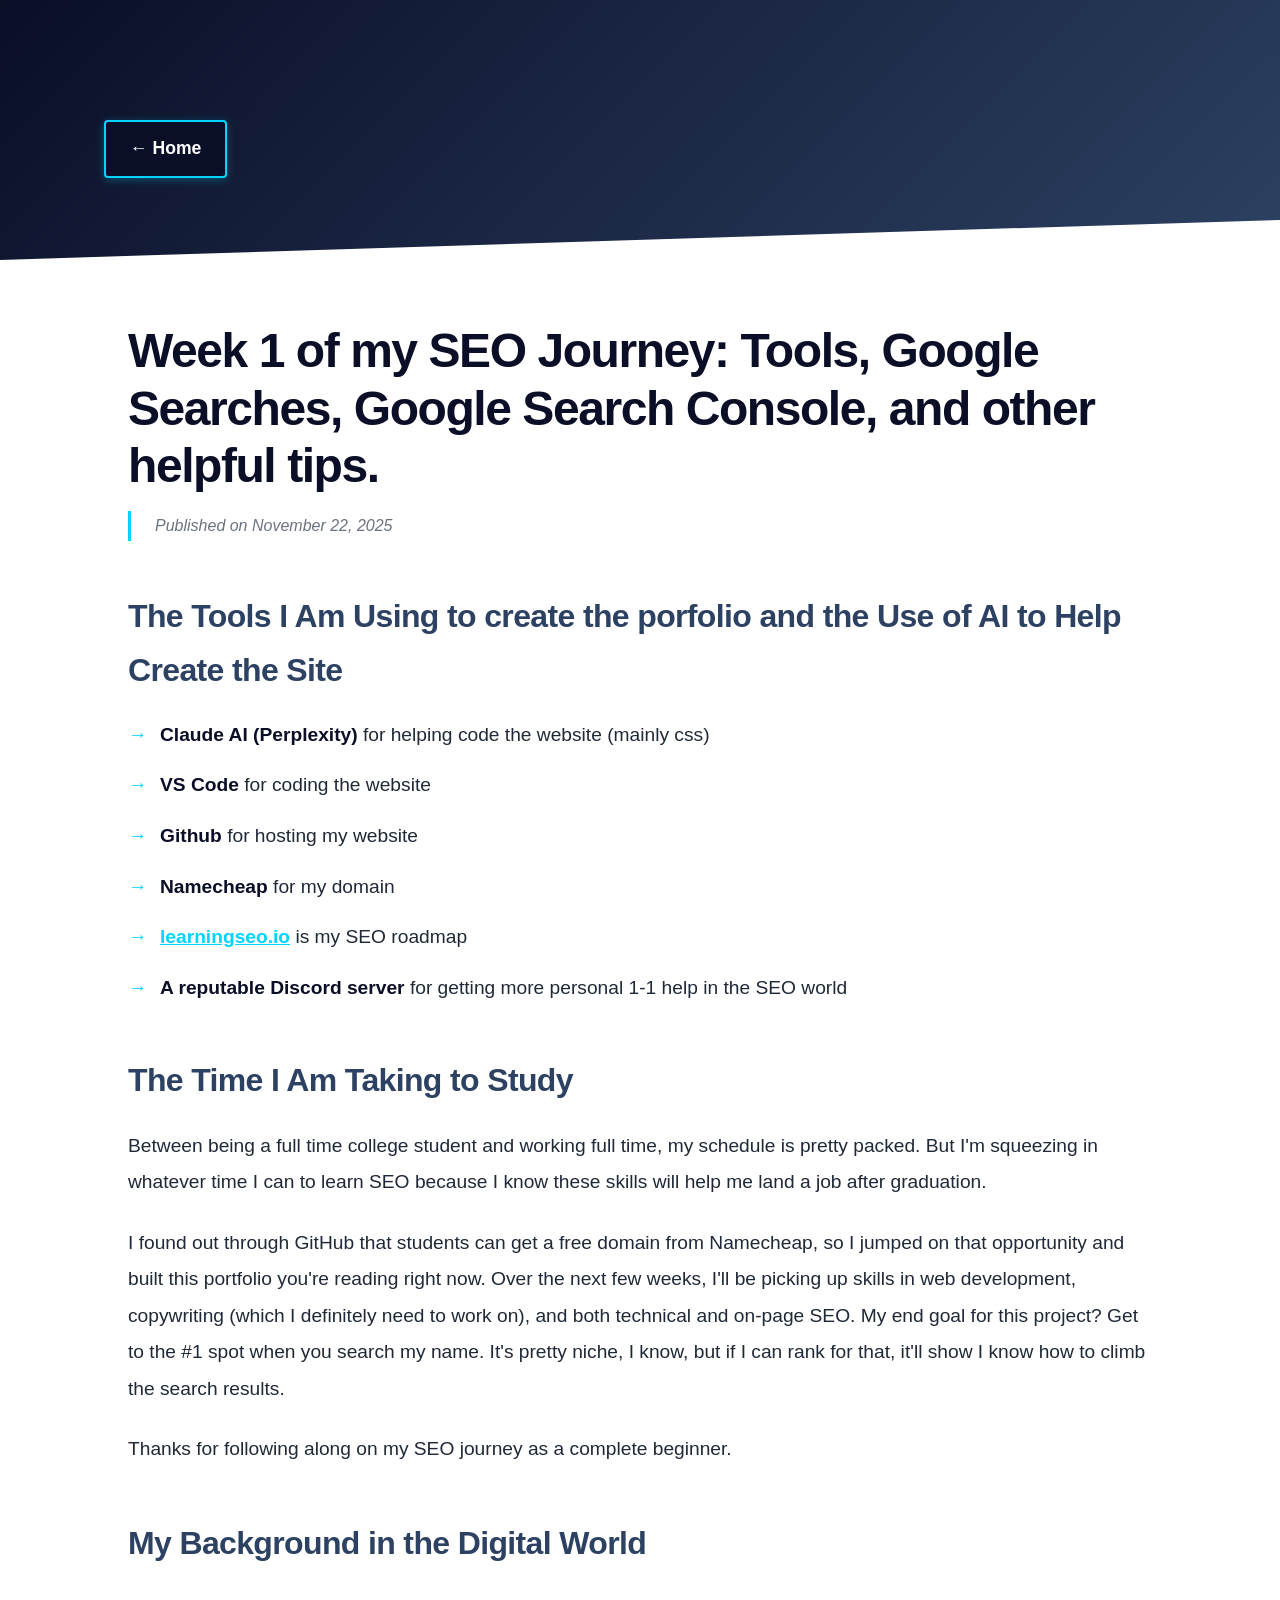
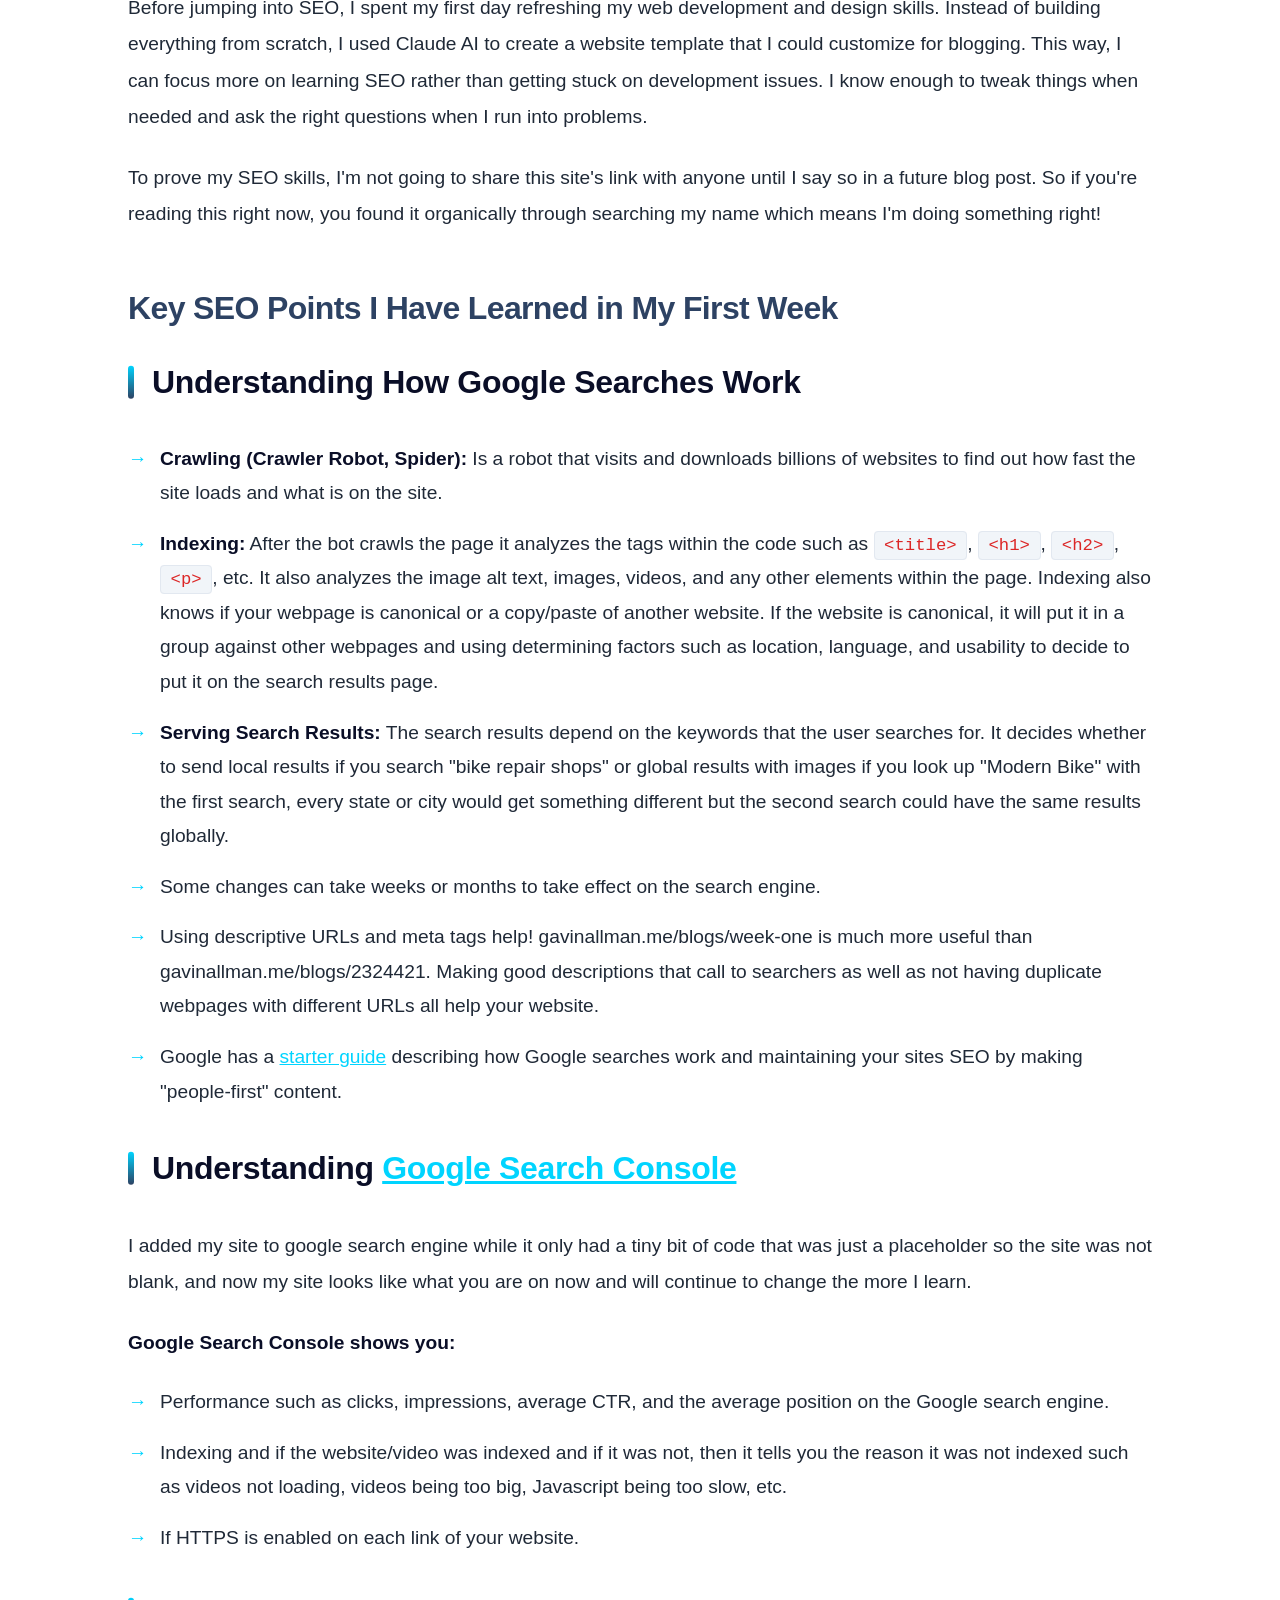
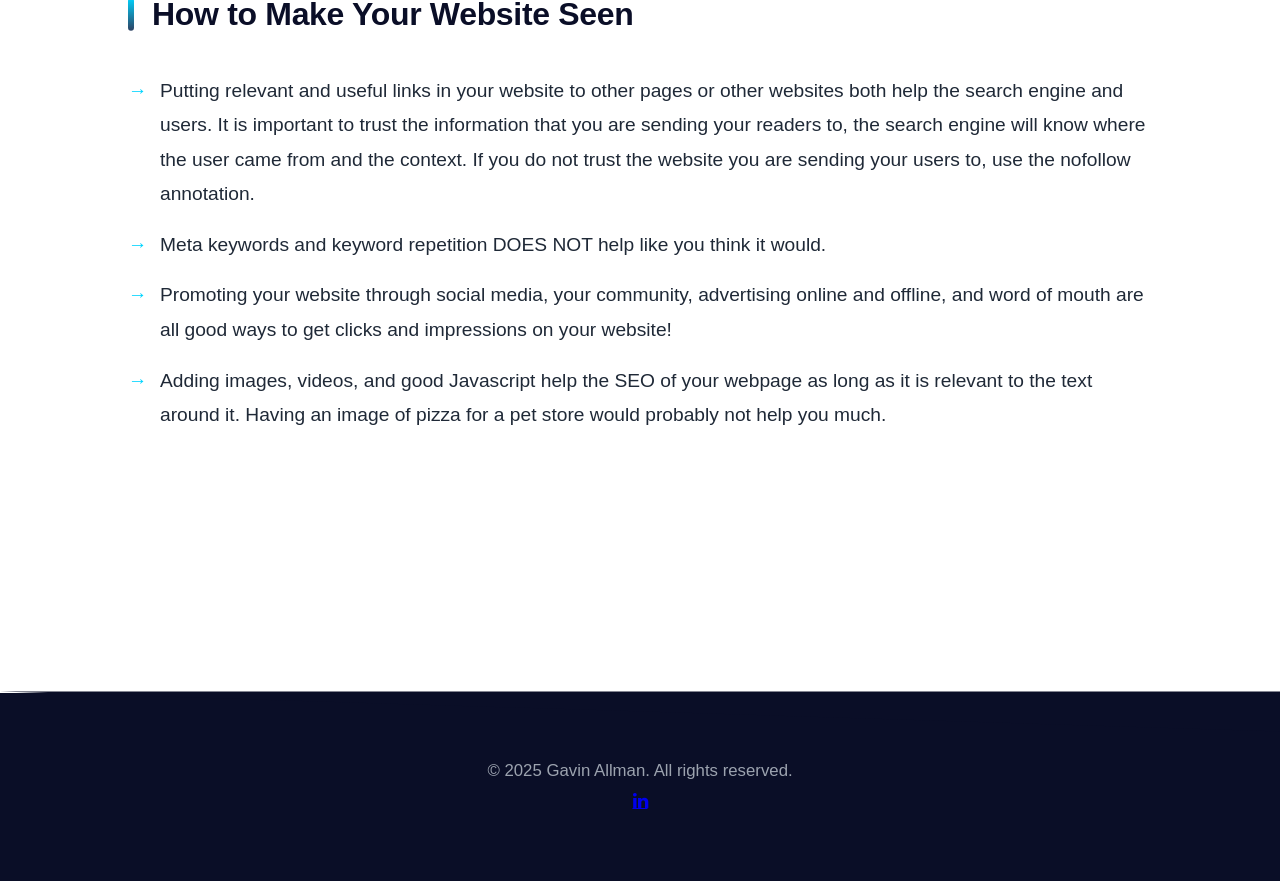
==== WeekOne.html @ 4b03d3f2 "Created my homepage and first blog post. Used schemas and meta tags to see what the website would lo" ====
<!DOCTYPE html>
<html lang="en">
<head>
    <meta charset="UTF-8">
    <title>My SEO Journey Week One | Tools To Get Your Website Seen</title>
    <meta name="description" content="Follow the first week of my SEO journey from scratch. Learn about Google Search Engine, Google Search Console, and other tools to help you start.">
    <link rel="stylesheet" href="styles.css">
    <link rel="stylesheet" href="https://cdnjs.cloudflare.com/ajax/libs/font-awesome/4.7.0/css/font-awesome.min.css">

    <script type="application/ld+json">
    {
        "@context": "https://schema.org",
        "@type": "BlogPosting",
        "headline": "Week 1 of my SEO Journey: Tools, Google Searches, Google Search Console, and other helpful tips.",
        "author": {
            "@type": "Person",
            "name": "Gavin Allman",
            "url": "https://gavinallman.me"
        },
        "datePublished": "2025-11-11",
        "dateModified": "2025-11-11",
        "image": "https://gavinallman.me/images/week-one-seo.jpg",
        "url": "https://gavinallman.me/blogs/week-one",
        "publisher": {
            "@type": "Person",
            "name": "Gavin Allman"
        },
        "description": "Follow the first week of my SEO journey from scratch. Learn about Google Search Engine, Google Search Console, and other tools to help you start.",
        "mainEntityOfPage": {
            "@type": "WebPage",
            "@id": "https://gavinallman.me/blogs/week-one"
        }
    }
    </script>
</head>
<body>
    <header>
        <nav>
            <a href="index.html">← Home</a>
        </nav>
    </header>
    
    <main>
        <article>
            <h1>Week 1 of my SEO Journey: Tools, Google Searches, Google Search Console, and other helpful tips.</h1>
            <p class="meta">Published on November 22, 2025</p>
            
            <h2>The Tools I Am Using to create the porfolio and the Use of AI to Help Create the Site</h2>
            <ul>
                <li><strong>Claude AI (Perplexity)</strong> for helping code the website (mainly css)</li>
                <li><strong>VS Code</strong> for coding the website</li>
                <li><strong>Github</strong> for hosting my website</li>
                <li><strong>Namecheap</strong> for my domain</li>
                <li><strong><a href="https://learningseo.io/" target="_blank" rel="noopener">learningseo.io</a></strong> is my SEO roadmap</li>
                <li><strong>A reputable Discord server</strong> for getting more personal 1-1 help in the SEO world</li>
            </ul>

            <h2>The Time I Am Taking to Study</h2>
            <p>
                Between being a full time college student and working full time, my schedule is pretty packed. But I'm squeezing in whatever
                 time I can to learn SEO because I know these skills will help me land a job after graduation.
            </p>
            <p>
                I found out through GitHub that students can get a free domain from Namecheap, so I jumped on that 
                opportunity and built this portfolio you're reading right now. Over the next few weeks, I'll be picking
                 up skills in web development, copywriting (which I definitely need to work on), and both technical and on-page SEO.
                  My end goal for this project? Get to the #1 spot when you search my name. It's pretty niche, I know, but if I can rank for that, 
                  it'll show I know how to climb the search results.
            </p>
            <p>
                Thanks for following along on my SEO journey as a complete beginner.
            </p>

            <h2>My Background in the Digital World</h2>
            <p>
                Before jumping into SEO, I spent my first day refreshing my web development and design skills. 
                Instead of building everything from scratch, I used Claude AI to create a website template that
                 I could customize for blogging. This way, I can focus more on learning SEO rather than getting
                stuck on development issues. I know enough to tweak things when needed and ask the right questions 
                when I run into problems.
            </p>
            <p>
                To prove my SEO skills, I'm not going to share this site's 
                link with anyone until I say so in a future blog post. So if you're reading 
                this right now, you found it organically through searching my name which means I'm 
                doing something right!
            </p>

            <h2>Key SEO Points I Have Learned in My First Week</h2>
            
            <h3>Understanding How Google Searches Work</h3>
            <ul>
                <li><strong>Crawling (Crawler Robot, Spider):</strong> Is a robot that visits and downloads billions of websites to find out how fast the site loads and what is on the site.</li>
                <li><strong>Indexing:</strong> After the bot crawls the page it analyzes the tags within the code such as <code>&lt;title&gt;</code>, <code>&lt;h1&gt;</code>, <code>&lt;h2&gt;</code>, <code>&lt;p&gt;</code>, etc. It also analyzes the image alt text, images, videos, and any other elements within the page. Indexing also knows if your webpage is canonical or a copy/paste of another website. If the website is canonical, it will put it in a group against other webpages and using determining factors such as location, language, and usability to decide to put it on the search results page.</li>
                <li><strong>Serving Search Results:</strong> The search results depend on the keywords that the user searches for. It decides whether to send local results if you search "bike repair shops" or global results with images if you look up "Modern Bike" with the first search, every state or city would get something different but the second search could have the same results globally.</li>
                <li>Some changes can take weeks or months to take effect on the search engine.</li>
                <li>Using descriptive URLs and meta tags help! gavinallman.me/blogs/week-one is much more useful than gavinallman.me/blogs/2324421. Making good descriptions that call to searchers as well as not having duplicate webpages with different URLs all help your website.</li>
                <li>Google has a <a href="https://developers.google.com/search/docs/fundamentals/seo-starter-guide" target="_blank" rel="noopener">starter guide</a> describing how Google searches work and maintaining your sites SEO by making "people-first" content.</li>
            </ul>

            <h3>Understanding <a href="https://search.google.com/search-console/about" target="_blank" rel="noopener">Google Search Console</a></h3>
            <p>
                I added my site to google search engine while it only had a tiny bit of code that was just a placeholder 
                so the site was not blank, and now my site looks like what you are on now and will continue to change the 
                more I learn.
            </p>
            <p><strong>Google Search Console shows you:</strong></p>
            <ul>
                <li>Performance such as clicks, impressions, average CTR, and the average position on the Google search engine.</li>
                <li>Indexing and if the website/video was indexed and if it was not, then it tells you the reason it was not indexed such as videos not loading, videos being too big, Javascript being too slow, etc.</li>
                <li>If HTTPS is enabled on each link of your website.</li>
            </ul>

            <h3>How to Make Your Website Seen</h3>
            <ul>
                <li>Putting relevant and useful links in your website to other pages or other websites both help the search engine and users. It is important to trust the information that you are sending your readers to, the search engine will know where the user came from and the context. If you do not trust the website you are sending your users to, use the nofollow annotation.</li>
                <li>Meta keywords and keyword repetition DOES NOT help like you think it would.</li>
                <li>Promoting your website through social media, your community, advertising online and offline, and word of mouth are all good ways to get clicks and impressions on your website!</li>
                <li>Adding images, videos, and good Javascript help the SEO of your webpage as long as it is relevant to the text around it. Having an image of pizza for a pet store would probably not help you much.</li>
            </ul>
        </article>
    </main>
    
    <footer>
        <p>&copy; 2025 Gavin Allman. All rights reserved.</p>
        <a href="https://www.linkedin.com/in/gavin-allman-608aa8274/" target="_blank" class="fa fa-linkedin"></a>

    </footer>
</body>
</html>
---- styles.css ----
/* Custom Properties for Unique Branding */
:root {
    --color-primary: #0a0e27;
    --color-secondary: #2d4263;
    --color-accent: #00d4ff;
    --color-text: #1f2937;
    --color-text-light: #6b7280;
    --color-bg: #ffffff;
    --color-bg-alt: #fafbfc;
    --color-border: #e5e7eb;
    --font-primary: -apple-system, BlinkMacSystemFont, 'Segoe UI', sans-serif;
    --font-secondary: 'Georgia', 'Times New Roman', serif;
    --spacing-unit: clamp(1rem, 2vw, 1.5rem);
    --max-width: min(70rem, 90vw);
    --transition: all 0.4s cubic-bezier(0.4, 0, 0.2, 1);
}

* {
    margin: 0;
    padding: 0;
    box-sizing: border-box;
}

body {
    font-family: var(--font-primary);
    line-height: 1.7;
    color: var(--color-text);
    background: var(--color-bg);
    font-size: clamp(1rem, 0.95rem + 0.25vw, 1.125rem);
}

/* Navigation Styling for Blog Posts */
nav {
    background: transparent;
    padding: 1.5rem var(--spacing-unit);
    max-width: var(--max-width);
    margin: 0 auto;
}

nav a {
    color: #ffffff;
    text-decoration: none;
    font-weight: 600;
    font-size: clamp(1rem, 1.5vw, 1.1rem);
    padding: 0.75rem 1.5rem;
    background: var(--color-primary);
    border: 2px solid var(--color-accent);
    border-radius: 4px;
    transition: var(--transition);
    display: inline-block;
    box-shadow: 0 2px 8px rgba(0, 212, 255, 0.3);
}

nav a:hover {
    background: var(--color-accent);
    color: var(--color-primary);
    transform: translateY(-2px);
    box-shadow: 0 4px 16px rgba(0, 212, 255, 0.5);
    border-color: var(--color-accent);
}

nav a:focus-visible {
    outline: 3px solid var(--color-accent);
    outline-offset: 2px;
}


/* Header with Asymmetric Design */
header {
    background: linear-gradient(135deg, var(--color-primary) 0%, var(--color-secondary) 100%);
    padding: clamp(3rem, 8vw, 6rem) var(--spacing-unit);
    position: relative;
    overflow: hidden;
}

header::after {
    content: '';
    position: absolute;
    bottom: -2px;
    left: 0;
    right: 0;
    height: 80px;
    background: var(--color-bg);
    clip-path: polygon(0 50%, 100% 0, 100% 100%, 0 100%);
}

.header-content {
    max-width: var(--max-width);
    margin: 0 auto;
    position: relative;
    z-index: 1;
}

header h1 {
    font-size: clamp(2.5rem, 5vw, 4rem);
    font-weight: 800;
    color: #ffffff;
    letter-spacing: -0.03em;
    line-height: 1.1;
    margin-bottom: 0.5rem;
}

.tagline {
    font-family: var(--font-secondary);
    font-size: clamp(1.25rem, 2.5vw, 1.75rem);
    color: var(--color-accent);
    font-style: italic;
    font-weight: 300;
    letter-spacing: 0.02em;
}

/* Hero Section with Distinctive Style */
.hero {
    max-width: var(--max-width);
    margin: 0 auto;
    padding: clamp(3rem, 6vw, 5rem) var(--spacing-unit);
    text-align: left;
    border-left: 4px solid var(--color-accent);
    background: linear-gradient(to right, var(--color-bg-alt) 0%, transparent 100%);
}

.hero h2 {
    font-size: clamp(1.75rem, 3.5vw, 2.5rem);
    font-weight: 700;
    color: var(--color-primary);
    margin-bottom: 1.5rem;
    letter-spacing: -0.02em;
    line-height: 1.2;
}

.hero p {
    font-size: clamp(1.1rem, 2vw, 1.35rem);
    color: var(--color-text-light);
    line-height: 1.8;
    max-width: 45rem;
}

/* Main Content with Breathing Room */
main {
    max-width: var(--max-width);
    margin: 0 auto;
    padding: 0 var(--spacing-unit) clamp(3rem, 6vw, 5rem);
}

section {
    margin-bottom: clamp(4rem, 8vw, 7rem);
}

/* Unique Section Headers */
h3 {
    font-size: clamp(1.5rem, 3vw, 2rem);
    font-weight: 700;
    color: var(--color-primary);
    margin-bottom: 2rem;
    letter-spacing: -0.01em;
    position: relative;
    padding-left: 1.5rem;
}

h3::before {
    content: '';
    position: absolute;
    left: 0;
    top: 50%;
    transform: translateY(-50%);
    width: 6px;
    height: 60%;
    background: linear-gradient(180deg, var(--color-accent) 0%, var(--color-secondary) 100%);
    border-radius: 3px;
}

/* About Section - Clean Design */
#about {
    background: transparent;
    padding: 0;
    border: none;
    border-radius: 0;
    box-shadow: none;
    transition: none;
}

#about:hover {
    transform: none;
    box-shadow: none;
}

#about p {
    color: var(--color-text);
    font-size: clamp(1.05rem, 1.8vw, 1.2rem);
    line-height: 1.9;
    margin-bottom: 1.5rem;
}

/* Blog List with Modern Touch */
#blog ul {
    list-style: none;
    padding: 0;
    display: grid;
    gap: 1.25rem;
}

#blog li {
    background: var(--color-bg-alt);
    padding: 0;
    border-radius: 0;
    border: 2px solid transparent;
    transition: var(--transition);
    position: relative;
    overflow: hidden;
}

#blog li::before {
    content: '';
    position: absolute;
    left: 0;
    top: 0;
    bottom: 0;
    width: 0;
    background: linear-gradient(135deg, var(--color-accent) 0%, var(--color-secondary) 100%);
    transition: width 0.5s cubic-bezier(0.4, 0, 0.2, 1);
}

#blog li:hover {
    border-color: var(--color-accent);
    background: var(--color-bg);
}

#blog li:hover::before {
    width: 6px;
}

#blog a {
    color: var(--color-text);
    text-decoration: none;
    font-weight: 600;
    font-size: clamp(1.15rem, 2vw, 1.35rem);
    display: flex;
    align-items: center;
    gap: 1.5rem;
    padding: 1.75rem 2rem;
    position: relative;
    z-index: 1;
    transition: var(--transition);
}

#blog a:hover {
    color: var(--color-secondary);
    padding-left: 2.5rem;
}

.post-number {
    font-family: var(--font-secondary);
    font-size: clamp(1.5rem, 3vw, 2rem);
    font-weight: 700;
    color: var(--color-accent);
    opacity: 0.4;
    transition: var(--transition);
}

#blog li:hover .post-number {
    opacity: 1;
    transform: scale(1.1);
}

/* Footer with Personality */
footer {
    background: var(--color-primary);
    color: #9ca3af;
    text-align: center;
    padding: clamp(2.5rem, 5vw, 4rem) var(--spacing-unit);
    margin-top: clamp(5rem, 10vw, 8rem);
    position: relative;
}

footer::before {
    content: '';
    position: absolute;
    top: -2px;
    left: 0;
    right: 0;
    height: 80px;
    background: var(--color-primary);
    clip-path: polygon(0 0, 100% 50%, 100% 0);
}

footer p {
    margin: 0;
    font-size: clamp(0.95rem, 1.5vw, 1.05rem);
    color: #9ca3af;
    position: relative;
    z-index: 1;
}

/* Article Styling for Blog Posts */
article {
    max-width: var(--max-width);
    margin: 0 auto;
    padding: var(--spacing-unit);
}

article h1 {
    font-size: clamp(2rem, 4.5vw, 3rem);
    font-weight: 800;
    line-height: 1.2;
    margin-bottom: 1rem;
    color: var(--color-primary);
    letter-spacing: -0.03em;
}

article h2 {
    font-size: clamp(1.5rem, 3vw, 2rem);
    font-weight: 700;
    margin-top: 3rem;
    margin-bottom: 1.25rem;
    color: var(--color-secondary);
    letter-spacing: -0.02em;
}

.meta {
    color: var(--color-text-light);
    font-size: clamp(0.9rem, 1.5vw, 1rem);
    margin-bottom: 3rem;
    font-style: italic;
    padding-left: 1.5rem;
    border-left: 3px solid var(--color-accent);
}

article p {
    margin-bottom: 1.5rem;
    color: var(--color-text);
    font-size: clamp(1.05rem, 1.8vw, 1.2rem);
    line-height: 1.9;
}

article ul {
    margin-bottom: 2rem;
    padding-left: 0;
    list-style: none;
}

article li {
    margin-bottom: 1rem;
    color: var(--color-text);
    font-size: clamp(1.05rem, 1.8vw, 1.2rem);
    line-height: 1.8;
    padding-left: 2rem;
    position: relative;
}

article li::before {
    content: '→';
    position: absolute;
    left: 0;
    color: var(--color-accent);
    font-weight: 700;
}

article a {
    color: var(--color-accent);
    text-decoration: underline;
    transition: var(--transition);
}

article a:hover {
    color: var(--color-secondary);
}

code {
    background: #f1f5f9;
    padding: 0.25rem 0.6rem;
    border-radius: 4px;
    font-family: 'SF Mono', 'Monaco', 'Consolas', monospace;
    font-size: 0.9em;
    color: #dc2626;
    border: 1px solid #e2e8f0;
}

strong {
    font-weight: 700;
    color: var(--color-primary);
}

/* Responsive Design */
@media (max-width: 768px) {
    header::after,
    footer::before {
        height: 40px;
    }
    
    .hero {
        border-left-width: 3px;
    }
    
    #blog a {
        flex-direction: row;
        gap: 1rem;
        padding: 1.5rem;
    }
    
    h3::before {
        width: 4px;
    }
    
    nav a {
        padding: 0.6rem 1.2rem;
        font-size: 0.95rem;
    }
}

/* Smooth Scrolling */
html {
    scroll-behavior: smooth;
}

/* Focus Styles for Accessibility */
a:focus-visible,
button:focus-visible {
    outline: 3px solid var(--color-accent);
    outline-offset: 2px;
}


/* Socials Hover */
.fa:hover {
  opacity: 0.7;
}
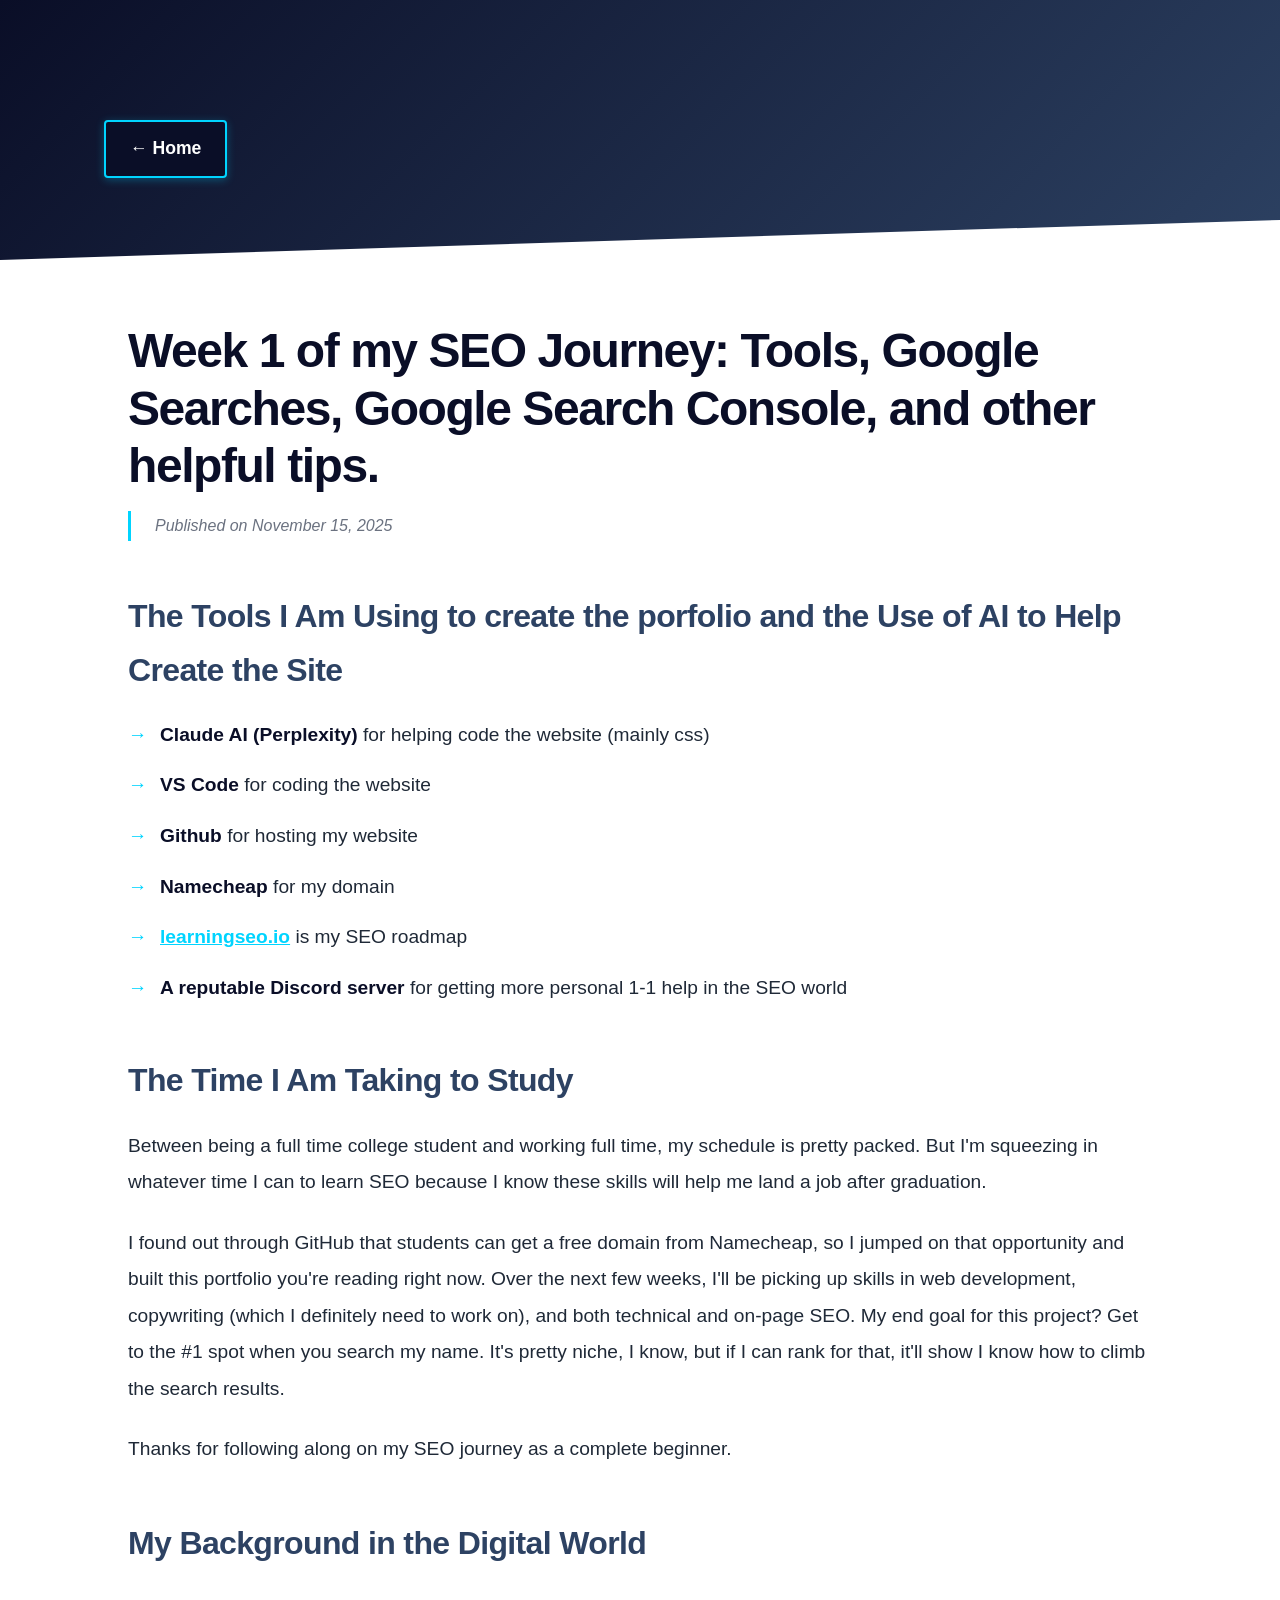
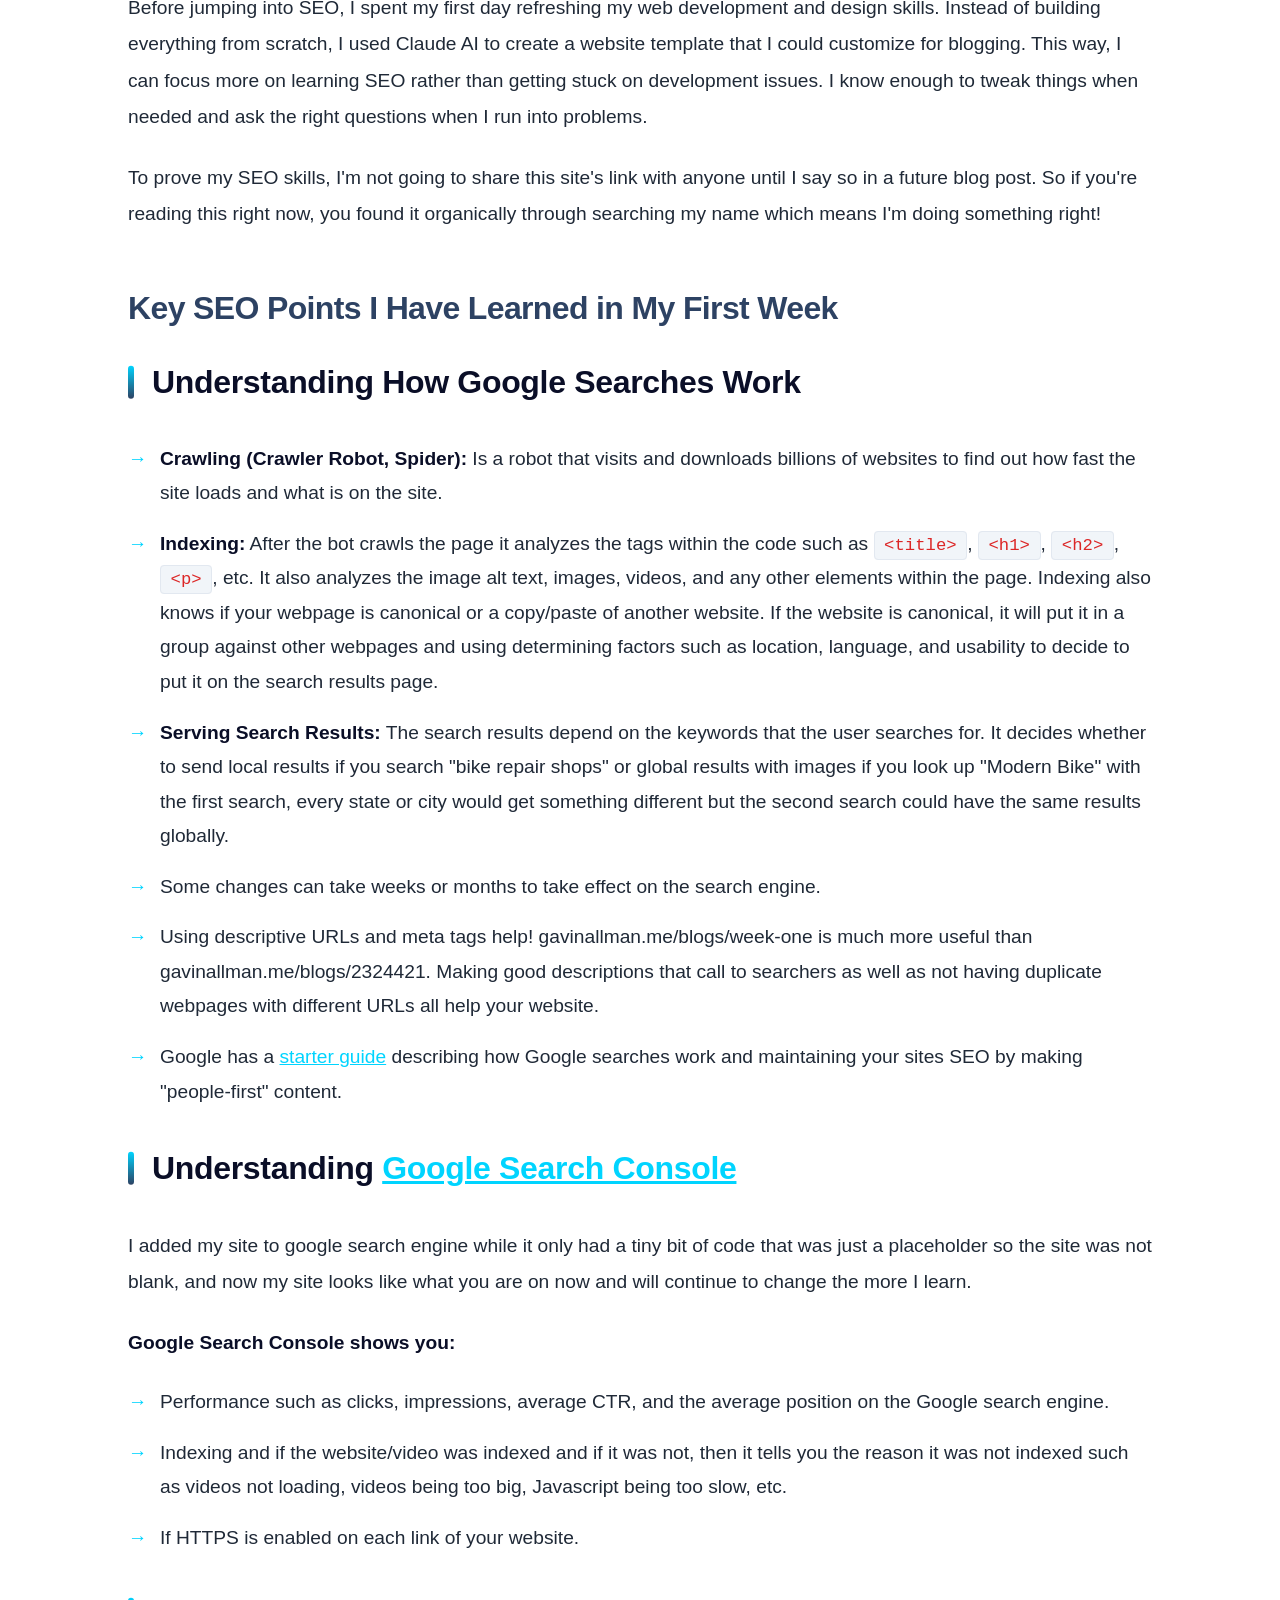
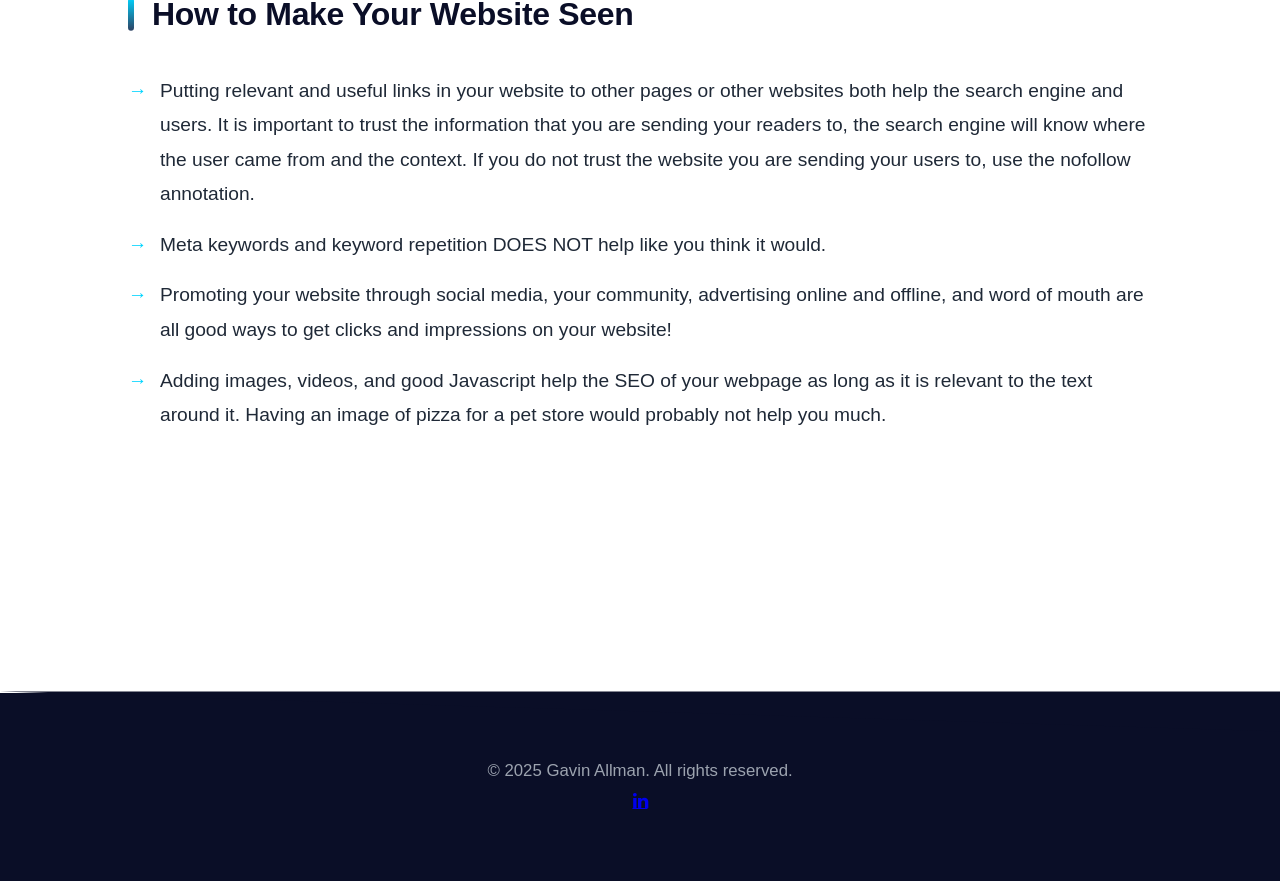
==== commit d4ed5d05: "Fixed publish date" ====
--- a/WeekOne.html
+++ b/WeekOne.html
@@ -17,8 +17,8 @@
             "name": "Gavin Allman",
             "url": "https://gavinallman.me"
         },
-        "datePublished": "2025-11-11",
-        "dateModified": "2025-11-11",
+        "datePublished": "2025-11-15",
+        "dateModified": "2025-11-15",
         "image": "https://gavinallman.me/images/week-one-seo.jpg",
         "url": "https://gavinallman.me/blogs/week-one",
         "publisher": {
@@ -43,7 +43,7 @@
     <main>
         <article>
             <h1>Week 1 of my SEO Journey: Tools, Google Searches, Google Search Console, and other helpful tips.</h1>
-            <p class="meta">Published on November 22, 2025</p>
+            <p class="meta">Published on November 15, 2025</p>
             
             <h2>The Tools I Am Using to create the porfolio and the Use of AI to Help Create the Site</h2>
             <ul>
